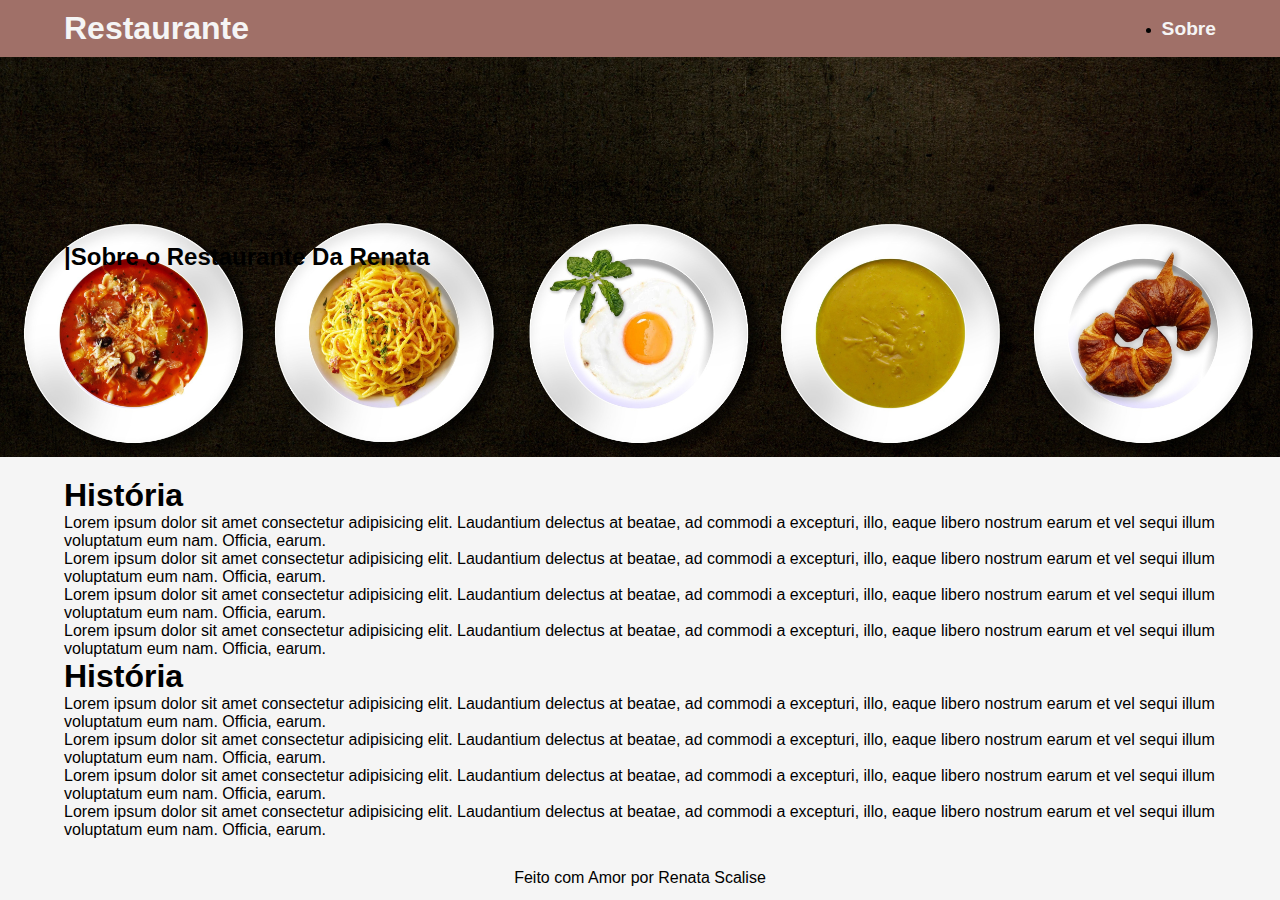
==== sobre.html @ 65a815de "commit dia 7" ====
<!DOCTYPE html>
<html lang="pt-br">
<head>
    <meta charset="UTF-8">
    <meta http-equiv="X-UA-Compatible" content="IE=edge">
    <meta name="viewport" content="width=device-width, initial-scale=1.0">
    <link rel="stylesheet" href="../SITE RESPONSIVO/SRC/css/styles.css">
    <link rel="stylesheet" href=".//SRC/css/styles.css">

    <title>Restaurante da Renata</title>
</head>


<body>
    <header>

      <nav>
        <div class="container">
            <a href="index.html" class="logo"> <h1>Restaurante</h1> </a>

            <div class="menu">
                 <ul>
                     <li>
                         <a href="sobre.html"> Sobre</a>
                     </li>
                 </ul>
            </div>
        </div>
      </nav>

     <section class="hero">
        <div class="container">
            <h2>
                |Sobre o Restaurante Da Renata
            </h2>
        </div>
     </section>

    </header>


    <main>
        <div class="container">
            <section>
              <h3>História</h3>
              
              <p>
                Lorem ipsum dolor sit amet consectetur adipisicing elit. Laudantium delectus at beatae, 
                ad commodi a excepturi, illo, eaque libero nostrum earum et vel sequi illum voluptatum eum nam. 
                Officia, earum.
              </p>

              <p>
                Lorem ipsum dolor sit amet consectetur adipisicing elit. Laudantium delectus at beatae, 
                ad commodi a excepturi, illo, eaque libero nostrum earum et vel sequi illum voluptatum eum nam. 
                Officia, earum.
              </p>

              <p>
                Lorem ipsum dolor sit amet consectetur adipisicing elit. Laudantium delectus at beatae, 
                ad commodi a excepturi, illo, eaque libero nostrum earum et vel sequi illum voluptatum eum nam. 
                Officia, earum.
              </p>

              <p>
                Lorem ipsum dolor sit amet consectetur adipisicing elit. Laudantium delectus at beatae, 
                ad commodi a excepturi, illo, eaque libero nostrum earum et vel sequi illum voluptatum eum nam. 
                Officia, earum.
              </p>




              <h3>História</h3>
              
              <p>
                Lorem ipsum dolor sit amet consectetur adipisicing elit. Laudantium delectus at beatae, 
                ad commodi a excepturi, illo, eaque libero nostrum earum et vel sequi illum voluptatum eum nam. 
                Officia, earum.
              </p>

              <p>
                Lorem ipsum dolor sit amet consectetur adipisicing elit. Laudantium delectus at beatae, 
                ad commodi a excepturi, illo, eaque libero nostrum earum et vel sequi illum voluptatum eum nam. 
                Officia, earum.
              </p>

              <p>
                Lorem ipsum dolor sit amet consectetur adipisicing elit. Laudantium delectus at beatae, 
                ad commodi a excepturi, illo, eaque libero nostrum earum et vel sequi illum voluptatum eum nam. 
                Officia, earum.
              </p>

              <p>
                Lorem ipsum dolor sit amet consectetur adipisicing elit. Laudantium delectus at beatae, 
                ad commodi a excepturi, illo, eaque libero nostrum earum et vel sequi illum voluptatum eum nam. 
                Officia, earum.
              </p>

            </section>
        </div>
    </main>
    

    <footer>
     <div class="container">
        <p>Feito com Amor por Renata Scalise</p>
     </div>
    </footer>
</body>
</html>
---- SRC/css/styles.css ----
* {
    margin: 0;
    padding: 0;
    box-sizing: border-box;
}

html, body {
    font-family: helvetica, sans-serif;
    font-size: 1rem;
    color: #000;
    background-color: #f5f5f5;

}





header nav {
    background-color: rgb(160, 112, 104);
    padding: 10px 0;

}


header nav .container {
    display: flex;
    align-items: center;
    justify-content: space-between;
}

header nav .logo {
    color: #f5f5f5;
    text-decoration: none;

}


header nav .menu ul li a { 
color: #f5f5f5;
text-decoration: none;
font-weight: bold;
font-size: 1.2rem;
}

header .hero {
    background-image: url(../imagens/hero.jpg);
    background-size: cover;
    background-repeat: no-repeat;
    background-position: center;
    height: 400px;
    display: flex;
    justify-content: center;
    align-items: center;
}


 header .hero form {
    display: flex;
    justify-content: center;
    align-items: center;

 }

 header .hero form  input {
 width: 70vw;
 padding: 10px;
 border-radius: 5px;
 border: solid rgba (0, 0 ,0, 3);
 text-align: center;

 }

 main {
    margin:20px 0px ;
 }
    
 

 main .container h3 {
    font-size: 2rem;
    margin-bottom: 20px 0px;

 }

 main .container .pratos {
    display: flex;
    flex-direction: column;
 }

 .prato {
    background-color: #f5f5f5;
    margin-bottom: 20px;
    display: flex;
    flex-direction: column;
    border-radius: 5px;
    box-shadow: 1px 3px rgba( 0, 0, 0, 3);
    transition: 0.2s ease;

 }

  .prato img {
    border-radius: 5px 5px 0px 0px;
    margin-bottom: 10px;
    
  }


  .prato h4 {
    padding: 0px 20px ;
    text-align: center;
    font-size: 1.2rem;
    margin-bottom: 5px;
    
  }

  .prata p {
    padding: 0px 20px;
    font-size: 1rem;
    
  }
 /*botao quero este prato*/
  .prato button {
    width: 50%;
    margin: 20px auto;
    padding: 10px;
    font-weight: bold;
    border-radius: 10px;
    border:2px solid rgb(204, 113, 113) ;
    text-transform: uppercase;  /*letras maiusculas*/
    background-color: antiquewhite;
    color: rgb(173, 37, 37);
    cursor: pointer;
    box-shadow: 1px 1px 1px rgba(0, 0, 0, rgb(160, 43, 23));
    transition: 0.4s ease;
  }

  .prato button:hover {
    background-color: rgb(201, 165, 156);
    color: rgb(20, 3, 3) ;
  }


.prato:hover {
    background-color: rgb(241, 241, 213);

}



footer .container p {
    text-align: center;
    padding: 10px 0px;

}

.hero-sobre{
   height: 300px;
   background-color: antiquewhite;
   display: flex; 
   color: bisque;

}

.hero-sobre .container {
    display: flex;
    justify-content: center;
    align-items: center;

}
@media (min-width: 600px) {
    main .container .pratos {
        flex-direction: row;
        justify-content: space-around;
        flex-wrap: wrap; /*qundo estourar o limite não vai estourar o layout*/
 }
      
     .prato{
    width: 300px;}
}



.container {
    width: 90vw;
    margin: 0px auto;
}
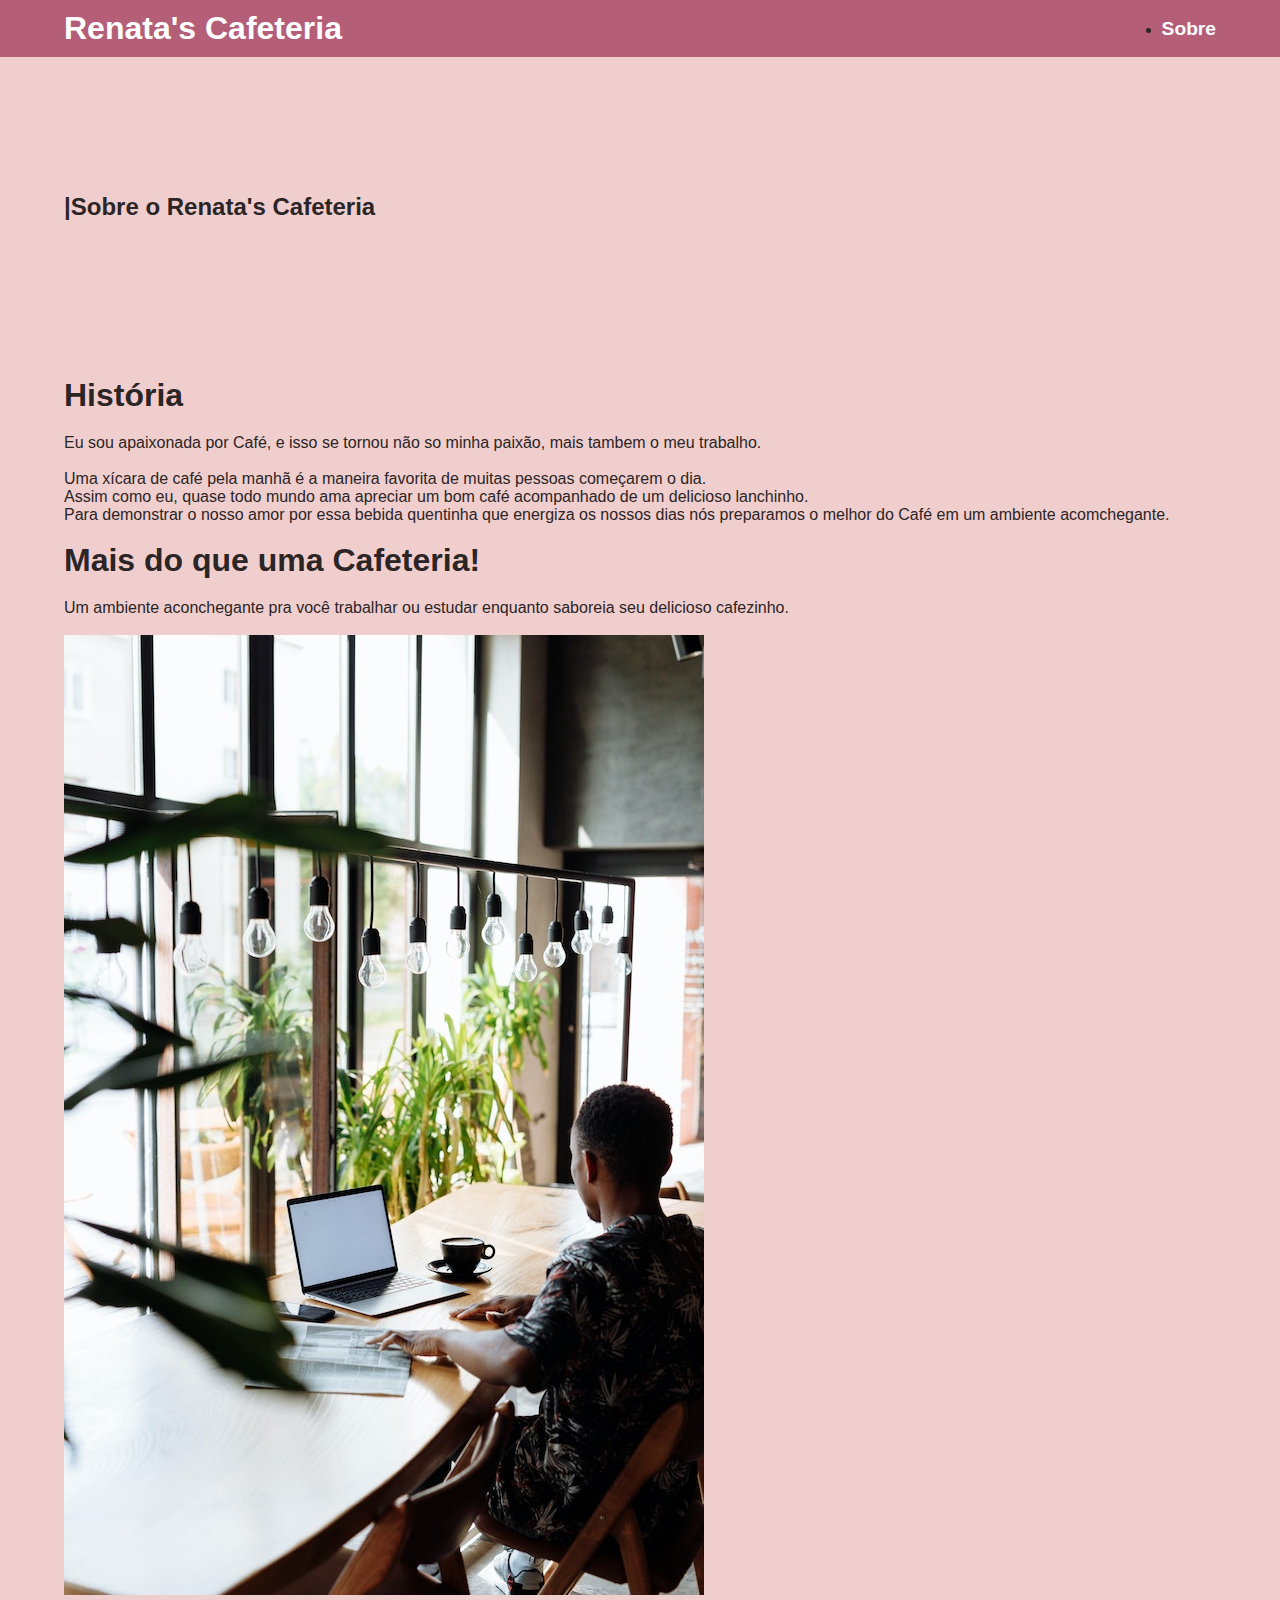
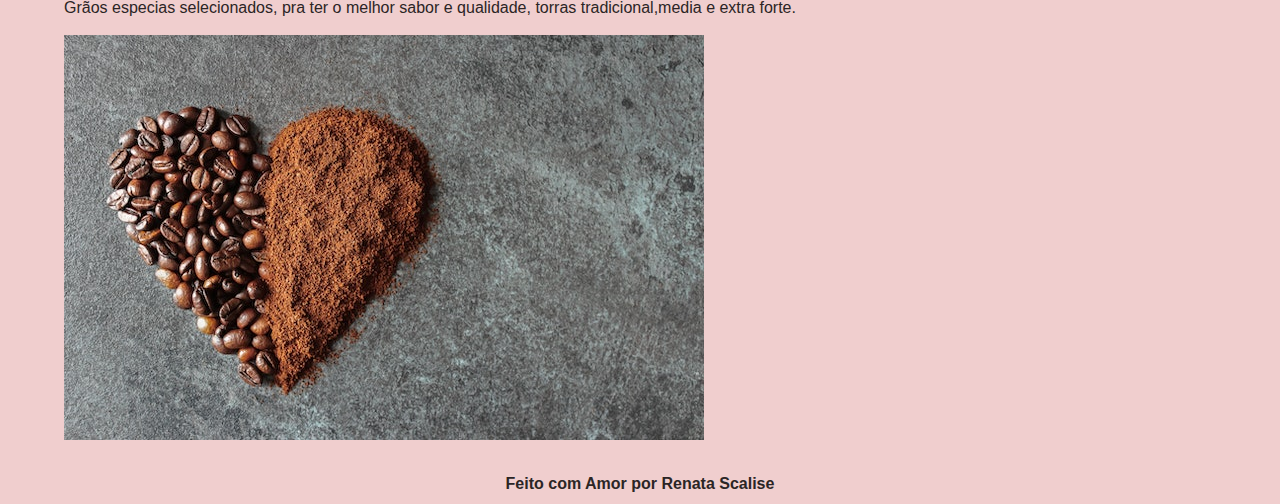
==== commit 4e35d2ec: "commit dia 10 2" ====
--- a/sobre.html
+++ b/sobre.html
@@ -5,9 +5,10 @@
     <meta http-equiv="X-UA-Compatible" content="IE=edge">
     <meta name="viewport" content="width=device-width, initial-scale=1.0">
     <link rel="stylesheet" href="../SITE RESPONSIVO/SRC/css/styles.css">
-    <link rel="stylesheet" href=".//SRC/css/styles.css">
+    <link rel="stylesheet" href="./SRC/css/styles.css">
+    <link rel="shortcut icon" href=".//SRC/imagens/favicon.ico" type="image/x-icon"> 
 
-    <title>Restaurante da Renata</title>
+    <title>Renata's Cafeteria</title>
 </head>
 
 
@@ -16,12 +17,12 @@
 
       <nav>
         <div class="container">
-            <a href="index.html" class="logo"> <h1>Restaurante</h1> </a>
+            <a href="index.html" class="logo"> <h1>Renata's Cafeteria</h1> </a>
 
             <div class="menu">
                  <ul>
                      <li>
-                         <a href="sobre.html"> Sobre</a>
+                         <a href="sobre.html"> Sobre</a> 
                      </li>
                  </ul>
             </div>
@@ -31,7 +32,7 @@
      <section class="hero">
         <div class="container">
             <h2>
-                |Sobre o Restaurante Da Renata
+                |Sobre o Renata's Cafeteria
             </h2>
         </div>
      </section>
@@ -45,57 +46,40 @@
               <h3>História</h3>
               
               <p>
-                Lorem ipsum dolor sit amet consectetur adipisicing elit. Laudantium delectus at beatae, 
-                ad commodi a excepturi, illo, eaque libero nostrum earum et vel sequi illum voluptatum eum nam. 
-                Officia, earum.
+                Eu sou apaixonada por Café, e isso se tornou não so minha paixão, mais tambem o meu trabalho.
+                
               </p>
+                <br>
+              <p>
+                Uma xícara de café pela manhã é a maneira favorita de muitas pessoas começarem o dia. <br>
+                Assim como eu, quase todo mundo ama apreciar um bom café acompanhado de um delicioso lanchinho.
+                <br>
+                Para demonstrar o nosso amor por essa bebida quentinha que energiza os nossos dias nós preparamos o melhor do Café
+                em um ambiente acomchegante.
+              </p>
+              <br>
 
-              <p>
-                Lorem ipsum dolor sit amet consectetur adipisicing elit. Laudantium delectus at beatae, 
-                ad commodi a excepturi, illo, eaque libero nostrum earum et vel sequi illum voluptatum eum nam. 
-                Officia, earum.
-              </p>
-
-              <p>
-                Lorem ipsum dolor sit amet consectetur adipisicing elit. Laudantium delectus at beatae, 
-                ad commodi a excepturi, illo, eaque libero nostrum earum et vel sequi illum voluptatum eum nam. 
-                Officia, earum.
-              </p>
-
-              <p>
-                Lorem ipsum dolor sit amet consectetur adipisicing elit. Laudantium delectus at beatae, 
-                ad commodi a excepturi, illo, eaque libero nostrum earum et vel sequi illum voluptatum eum nam. 
-                Officia, earum.
-              </p>
+             
 
 
 
 
-              <h3>História</h3>
+              <h3>Mais do que uma Cafeteria!</h3>
               
               <p>
-                Lorem ipsum dolor sit amet consectetur adipisicing elit. Laudantium delectus at beatae, 
-                ad commodi a excepturi, illo, eaque libero nostrum earum et vel sequi illum voluptatum eum nam. 
-                Officia, earum.
+                Um ambiente aconchegante pra você trabalhar ou estudar enquanto saboreia seu delicioso cafezinho.
+
               </p>
+                   <br>
+                 <img src="./SRC/imagens/ambientepraestudar.jpg" alt="Foto cafeteria">
+        
+              <p>
+                Grãos especias selecionados, pra ter o melhor sabor e qualidade, torras tradicional,media e extra forte.
+              </p>
+              <br>
+              <img src="./SRC/imagens/graosdecafecoraçao.jpg" alt="foto café">
 
-              <p>
-                Lorem ipsum dolor sit amet consectetur adipisicing elit. Laudantium delectus at beatae, 
-                ad commodi a excepturi, illo, eaque libero nostrum earum et vel sequi illum voluptatum eum nam. 
-                Officia, earum.
-              </p>
-
-              <p>
-                Lorem ipsum dolor sit amet consectetur adipisicing elit. Laudantium delectus at beatae, 
-                ad commodi a excepturi, illo, eaque libero nostrum earum et vel sequi illum voluptatum eum nam. 
-                Officia, earum.
-              </p>
-
-              <p>
-                Lorem ipsum dolor sit amet consectetur adipisicing elit. Laudantium delectus at beatae, 
-                ad commodi a excepturi, illo, eaque libero nostrum earum et vel sequi illum voluptatum eum nam. 
-                Officia, earum.
-              </p>
+              
 
             </section>
         </div>
--- a/SRC/css/styles.css
+++ b/SRC/css/styles.css
@@ -2,186 +2,228 @@
     margin: 0;
     padding: 0;
     box-sizing: border-box;
-}
-
-html, body {
+  }
+  
+  html, body {
     font-family: helvetica, sans-serif;
     font-size: 1rem;
-    color: #000;
-    background-color: #f5f5f5;
-
-}
-
-
-
-
-
-header nav {
-    background-color: rgb(160, 112, 104);
+    color: rgb(43, 37, 37);
+    background-color: #f0cece;
+  }
+  
+  header nav {
+    background-color: rgb(180, 94, 120);
     padding: 10px 0;
-
-}
-
-
-header nav .container {
+  }
+  
+  header nav .container {
     display: flex;
     align-items: center;
     justify-content: space-between;
-}
-
-header nav .logo {
-    color: #f5f5f5;
+  }
+  
+  header nav .logo {
+    color: #fff;
     text-decoration: none;
-
-}
-
-
-header nav .menu ul li a { 
-color: #f5f5f5;
-text-decoration: none;
-font-weight: bold;
-font-size: 1.2rem;
-}
-
-header .hero {
-    background-image: url(../imagens/hero.jpg);
+  }
+  
+  header nav .menu ul li a {
+    color: #fff;
+    text-decoration: none;
+    font-weight: bold;
+    font-size: 1.2rem;
+  }
+  
+  header .hero {
+    background-image: url('https://images.pexels.com/photos/3082789/pexels-photo-3082789.jpeg?auto=compress&cs=tinysrgb&w=1260&h=750&dpr=1');
     background-size: cover;
     background-repeat: no-repeat;
     background-position: center;
-    height: 400px;
-    display: flex;
-    justify-content: center;
-    align-items: center;
-}
-
-
- header .hero form {
-    display: flex;
-    justify-content: center;
-    align-items: center;
-
- }
-
- header .hero form  input {
- width: 70vw;
- padding: 10px;
- border-radius: 5px;
- border: solid rgba (0, 0 ,0, 3);
- text-align: center;
-
- }
-
- main {
-    margin:20px 0px ;
- }
-    
- 
-
- main .container h3 {
+    height: 300px;
+    display: flex;
+    justify-content: center;
+    align-items: center;
+  }
+  
+  header .hero #formSearch {
+    display: flex;
+    justify-content: center;
+    align-items: center;
+  }
+  
+  header .hero #formSearch input {
+    width: 70vw;
+    padding: 10px;
+    border-radius: 10px;
+    border: 1px solid rgba(138, 27, 46, 0.3);
+    text-align: center;
+  }
+  
+  main {
+    margin: 20px 0px;
+  }
+  
+  main .container h3 {
     font-size: 2rem;
-    margin-bottom: 20px 0px;
-
- }
-
- main .container .pratos {
+    margin-bottom: 20px;
+  }
+  
+  main .container .pratos {
     display: flex;
     flex-direction: column;
- }
-
- .prato {
+  }
+  
+  .prato {
+    background-color: #fff;
+    margin-bottom: 20px;
+    display: flex;
+    flex-direction: column;
+    border-radius: 10px;
+    box-shadow: 1px 1px 3px rgba(0, 0, 0, .3);
+    transition: 0.3s ease;
+  }
+  
+  .prato:hover {
     background-color: #f5f5f5;
-    margin-bottom: 20px;
-    display: flex;
-    flex-direction: column;
-    border-radius: 5px;
-    box-shadow: 1px 3px rgba( 0, 0, 0, 3);
-    transition: 0.2s ease;
-
- }
-
+  }
+  
   .prato img {
-    border-radius: 5px 5px 0px 0px;
+    border-radius: 10px 10px 0px 0px;
     margin-bottom: 10px;
-    
-  }
-
-
+  }
+  
   .prato h4 {
-    padding: 0px 20px ;
+    padding: 0px 20px;
     text-align: center;
     font-size: 1.2rem;
     margin-bottom: 5px;
-    
-  }
-
-  .prata p {
+  }
+  
+  .prato p {
     padding: 0px 20px;
     font-size: 1rem;
-    
-  }
- /*botao quero este prato*/
+  }
+  
   .prato button {
     width: 50%;
     margin: 20px auto;
     padding: 10px;
     font-weight: bold;
     border-radius: 10px;
-    border:2px solid rgb(204, 113, 113) ;
-    text-transform: uppercase;  /*letras maiusculas*/
-    background-color: antiquewhite;
-    color: rgb(173, 37, 37);
+    border: 1px solid rgba(229, 155, 213, 0.3);
+    text-transform: uppercase;
+    background-color: rgb(163, 104, 132);
+    color: #fff;
     cursor: pointer;
-    box-shadow: 1px 1px 1px rgba(0, 0, 0, rgb(160, 43, 23));
-    transition: 0.4s ease;
-  }
-
+    box-shadow: 1px 1px 3px rgba(0, 0, 0, .3);
+    transition: 0.3s ease;
+  }
+  
   .prato button:hover {
-    background-color: rgb(201, 165, 156);
-    color: rgb(20, 3, 3) ;
-  }
-
-
-.prato:hover {
-    background-color: rgb(241, 241, 213);
-
-}
-
-
-
-footer .container p {
+    background-color: #f3d9e2;
+    color: rgb(201, 65, 110);
+  }
+  
+  
+  footer {
+    padding: 10px 0px;
+  }
+  
+  footer .container p {
     text-align: center;
-    padding: 10px 0px;
-
-}
-
-.hero-sobre{
-   height: 300px;
-   background-color: antiquewhite;
-   display: flex; 
-   color: bisque;
-
-}
-
-.hero-sobre .container {
-    display: flex;
-    justify-content: center;
-    align-items: center;
-
-}
-@media (min-width: 600px) {
+    font-weight: bold;
+    border: 1px solid #f0cece;
+  }
+  
+  .hero-sobre {
+    height: 300px;
+    background-color: #111;
+    color: #fff;
+    display: flex;
+    justify-content: center;
+    align-items: center;
+  }
+  
+  .hero-sobre .container {
+    display: flex;
+    justify-content: center;
+    align-items: center;
+  }
+  
+  @media (min-width: 600px) {
     main .container .pratos {
-        flex-direction: row;
-        justify-content: space-around;
-        flex-wrap: wrap; /*qundo estourar o limite não vai estourar o layout*/
- }
-      
-     .prato{
-    width: 300px;}
-}
-
-
-
-.container {
+      flex-direction: row;
+      justify-content: space-around;
+      flex-wrap: wrap;
+    }
+  
+    main .container .pratos .prato {
+      width: 300px;
+    }
+  }
+  
+  /* Modal */
+  .modal {
+    position: fixed;
+    left: 15%;
+    top: 50%;
+    width: 70%;
+    background: #fff;
+    padding: 20px;
+    border-radius: 10px;
+    box-shadow: 1px 1px 3px rgba(0, 0, 0, .3);
+  }
+  
+  /* Form */
+  .form-group {
+    width: 100%;
+    display: flex;
+    flex-direction: column;
+    margin-bottom: 15px;
+  }
+  
+  .form-control {
+    padding: 10px;
+    border-radius: 5px;
+    border: 1px solid rgba(0, 0, 0, .3);
+    background: #fff;
+  }
+  
+  .btn {
+    border: none;
+    padding: 10px;
+    font-weight: bold;
+    font-size: 1rem;
+    border-radius: 5px;
+    box-shadow: 1px 1px 3px rgba(0, 0, 0, .3);
+    cursor: pointer;
+  }
+  
+  .btn-success {
+    background: green;
+    color: #fff;
+  }
+  
+  .btn-success:hover {
+    opacity: 0.9;
+  }
+  
+  .btn-danger {
+    background: red;
+    color: #fff;
+  }
+  
+  .btn-danger:hover {
+    opacity: 0.9;
+  }
+  
+  /* container */
+  .container {
     width: 90vw;
     margin: 0px auto;
-}+  }
+  
+  /* hide */
+  .hide {
+    display: none;
+  }